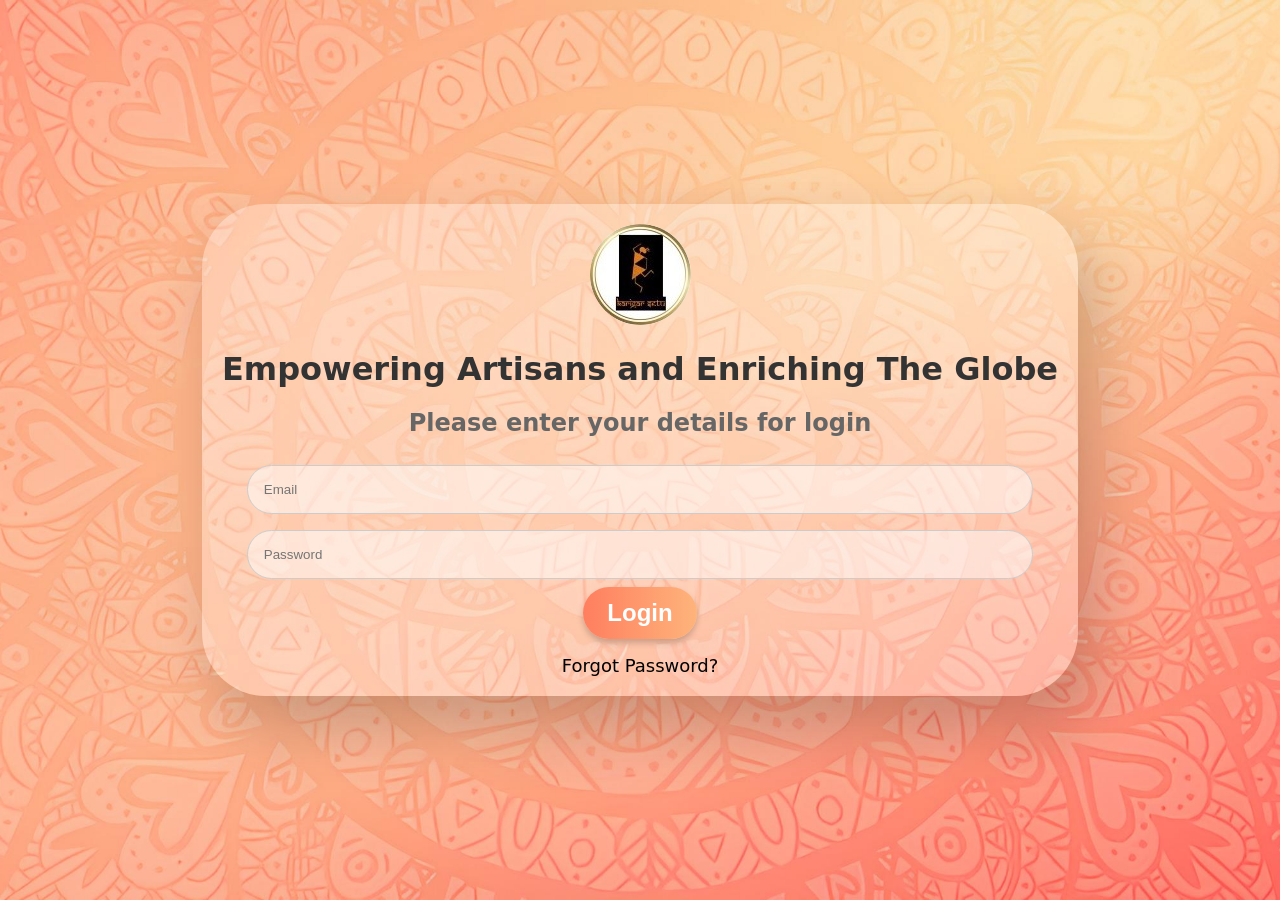
==== index.html @ 59a3af68 "Add files via upload" ====
<!DOCTYPE html>
<html>
<head>
    <title>Login Page</title>
    <meta charset="UTF-8">
    <style>
    /* General Styles */
    html, body {
      height: 100%; /* Ensures the background covers the entire viewport */
      margin: 0;
      padding: 0;
    }
        body {
            font-family: Sans, sans;
            margin: 0;
            padding: 0;
            display: flex;
            justify-content: center;
            align-items: center;
            height: 100vh;
            background-image: url("11.jpg"); /* Replace this with your image path */
            background-size: cover;
            background-position: center;
            background-repeat: no-repeat;
        }
        .login-container {
            background-color: rgba(255, 255, 255, 0.3); /* Add some transparency */
            padding: 20px;
            border-radius: 64px;
            box-shadow: 16px 32px 64px rgba(0, 0, 0, 0.2);
            text-align: center;
        }
        .login-container img {
            width: auto; 
            height: auto; 
            border-radius: 64px; 
        }
        .login-container h1 {
            color: #333;
        }
        .login-container h2 {
            color: #666;
            border-radius: 32px;
        }
        .login-container input[type="email"],
        .login-container input[type="password"] {
            background-color: rgba(255, 255, 255, 0.5);
            width: 90%;
            padding: 16px;
            margin: 8px 0;
            border: 1px solid #ccc;
            border-radius: 32px;
        }
        .login-container button {
            margin-bottom: 16px;
            padding: 12px 24px;
            background: linear-gradient(90deg, #ff7e5f, #feb47b);
            color: white;
            border: none;
            border-radius: 32px;
	    position: center;
            font-weight: bold;
            font-size: 24px;
            cursor: pointer;
            box-shadow: 0 4px 6px rgba(0, 0, 0, 0.2);
            transition: transform 0.3s ease, box-shadow 0.3s ease;
        }
        .login-container button:hover {
            transform: scale(1.1);
            box-shadow: 0 6px 8px rgba(0, 0, 0, 0.3);
            margin-top: 16px;
        }
        .login-container .forgot-password {
            display: block;
            color: #000000;
            text-decoration: none;
            font-size: 18px;
        }
        .login-container .forgot-password:hover {
            text-decoration: underline;
        }
    </style>
    <script>
        function redirectAfterLogin(event) {
            event.preventDefault(); // Prevent form submission
            window.location.href = "home.html#";
        }
    </script>
</head>
<body>
    <div class="login-container">
        <img src="Logo 3.jpg" alt="User Image">
        <h1>Empowering Artisans and Enriching The Globe</h1>
        <h2>Please enter your details for login</h2>
        
        <form onsubmit="redirectAfterLogin(event);">
            <input type="email" name="email" placeholder="Email" required>
            <input type="password" name="password" placeholder="Password" required>
            <button type="submit">Login</button> <!-- Login button moved below the password field -->
            <a href="forgot-password.html" class="forgot-password">Forgot Password?</a>
        </form>
    </div>
</body>
</html>
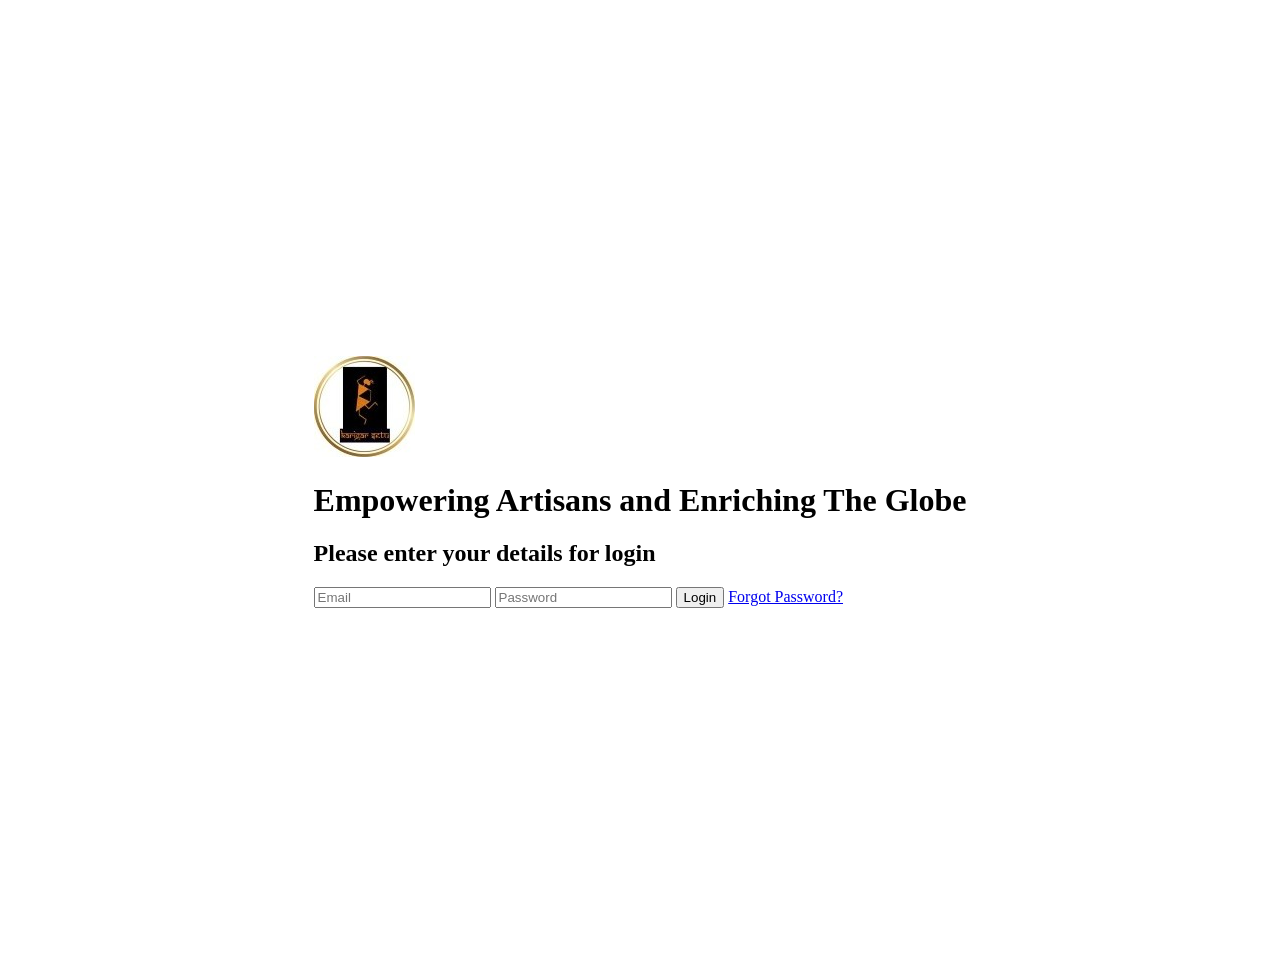
==== commit 0282da03: "Add files via upload" ====
--- a/index.html
+++ b/index.html
@@ -3,83 +3,16 @@
 <head>
     <title>Login Page</title>
     <meta charset="UTF-8">
-    <style>
-    /* General Styles */
-    html, body {
-      height: 100%; /* Ensures the background covers the entire viewport */
-      margin: 0;
-      padding: 0;
-    }
-        body {
-            font-family: Sans, sans;
-            margin: 0;
-            padding: 0;
-            display: flex;
-            justify-content: center;
-            align-items: center;
-            height: 100vh;
-            background-image: url("11.jpg"); /* Replace this with your image path */
-            background-size: cover;
-            background-position: center;
-            background-repeat: no-repeat;
-        }
-        .login-container {
-            background-color: rgba(255, 255, 255, 0.3); /* Add some transparency */
-            padding: 20px;
-            border-radius: 64px;
-            box-shadow: 16px 32px 64px rgba(0, 0, 0, 0.2);
-            text-align: center;
-        }
-        .login-container img {
-            width: auto; 
-            height: auto; 
-            border-radius: 64px; 
-        }
-        .login-container h1 {
-            color: #333;
-        }
-        .login-container h2 {
-            color: #666;
-            border-radius: 32px;
-        }
-        .login-container input[type="email"],
-        .login-container input[type="password"] {
-            background-color: rgba(255, 255, 255, 0.5);
-            width: 90%;
-            padding: 16px;
-            margin: 8px 0;
-            border: 1px solid #ccc;
-            border-radius: 32px;
-        }
-        .login-container button {
-            margin-bottom: 16px;
-            padding: 12px 24px;
-            background: linear-gradient(90deg, #ff7e5f, #feb47b);
-            color: white;
-            border: none;
-            border-radius: 32px;
-	    position: center;
-            font-weight: bold;
-            font-size: 24px;
-            cursor: pointer;
-            box-shadow: 0 4px 6px rgba(0, 0, 0, 0.2);
-            transition: transform 0.3s ease, box-shadow 0.3s ease;
-        }
-        .login-container button:hover {
-            transform: scale(1.1);
-            box-shadow: 0 6px 8px rgba(0, 0, 0, 0.3);
-            margin-top: 16px;
-        }
-        .login-container .forgot-password {
-            display: block;
-            color: #000000;
-            text-decoration: none;
-            font-size: 18px;
-        }
-        .login-container .forgot-password:hover {
-            text-decoration: underline;
-        }
-    </style>
+      <link rel="stylesheet" href="style.css">
+  <style>
+body {
+  display: flex;
+  justify-content: center;
+  align-items: center;
+  min-height: 100vh;
+  padding: 24px;
+}
+  </style>
     <script>
         function redirectAfterLogin(event) {
             event.preventDefault(); // Prevent form submission
